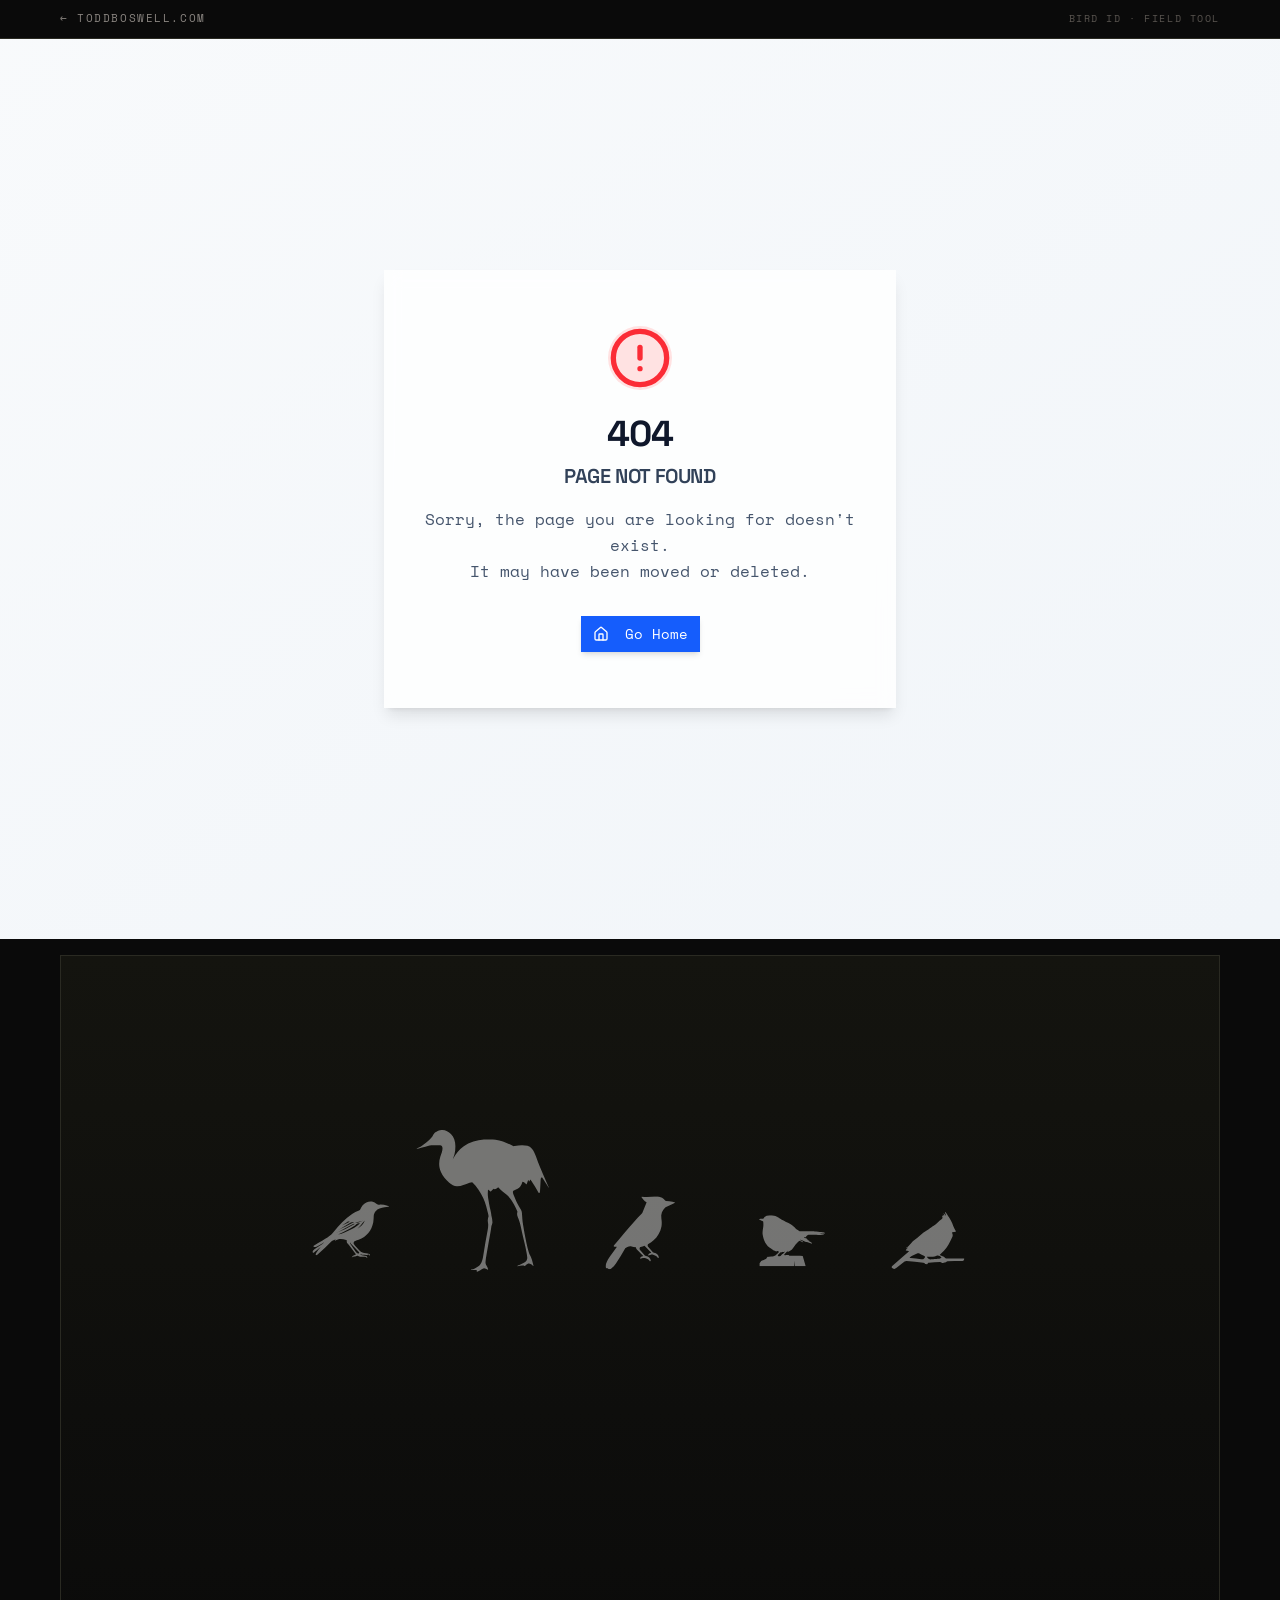
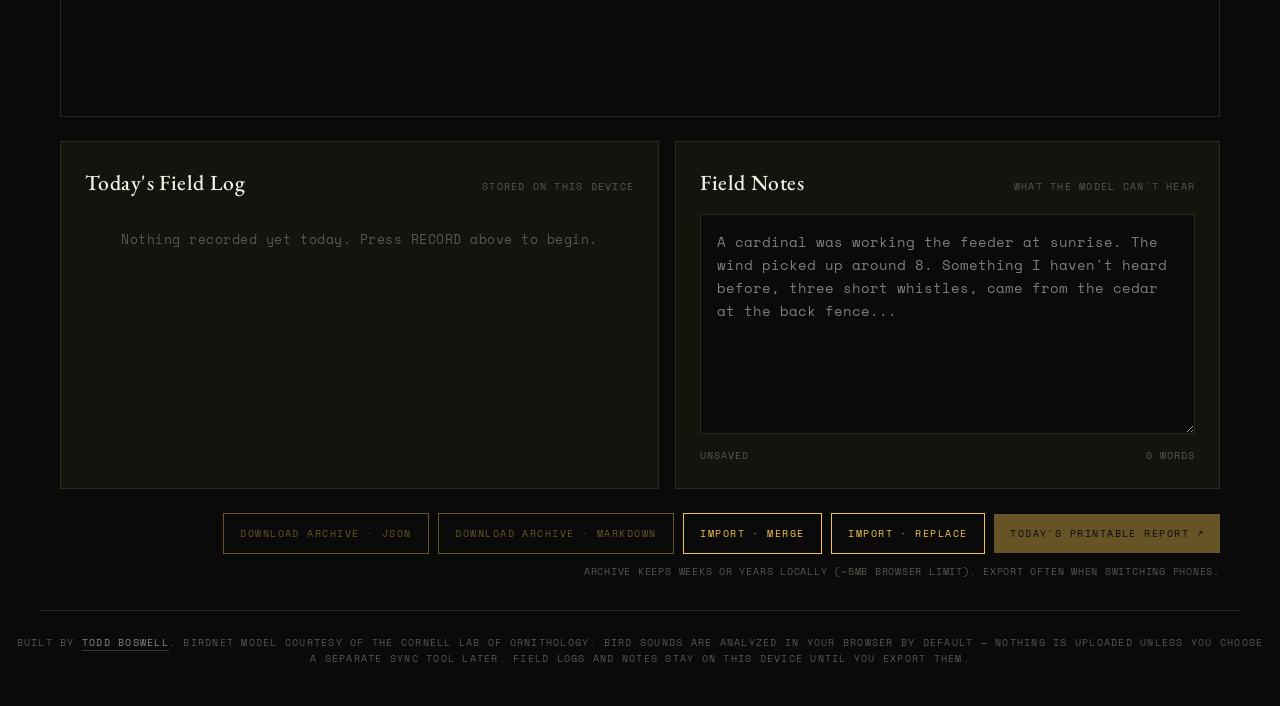
==== birds-toddboswell-deploy/index.html @ f6df8714 "Initial Bird ID static site" ====
<!doctype html>
<html lang="en">
<head>
  <meta charset="UTF-8" />
  <meta name="viewport" content="width=device-width, initial-scale=1.0, maximum-scale=1" />
  <title>Bird ID — Todd's Field Tool</title>
  <meta name="description" content="Point it at a bird. Find out what it is. That's it." />

  <link rel="preconnect" href="https://fonts.googleapis.com" />
  <link rel="preconnect" href="https://fonts.gstatic.com" crossorigin />
  <link
    href="https://fonts.googleapis.com/css2?family=EB+Garamond:ital,wght@0,400;0,500;0,600;1,400&family=Inter:wght@400;500;600&family=Space+Grotesk:wght@400;500;600;700&family=Space+Mono:ital,wght@0,400;0,700;1,400&display=swap"
    rel="stylesheet"
  />

  <script type="module" crossorigin src="./assets/index-MS-Bs-As-v3.js"></script>
  <link rel="stylesheet" crossorigin href="./assets/index-Kcr8aSNX.css">

  <style>
    /* ============================================================
       Wrapper additions — header nav, daily log, notes, export
       Matches the React app's dark/amber aesthetic so it reads as
       one cohesive tool.
       ============================================================ */
    :root {
      --w-bg: #0a0a0a;
      --w-surface: #14140f;
      --w-surface-2: #1c1c16;
      --w-border: #2a2a22;
      --w-border-strong: #3a3a30;
      --w-text: #f5f0e8;
      --w-text-muted: #8a8580;
      --w-text-faint: #5a5550;
      --w-accent: #f0c350;
      --w-mono: 'Space Mono', ui-monospace, monospace;
      --w-display: 'Space Grotesk', sans-serif;
      --w-serif: 'EB Garamond', Georgia, 'Times New Roman', serif;
      --w-body: 'Inter', system-ui, sans-serif;
    }

    /* The React app builds its own visible header — hide the
       FLATWATER ↗ link inside it. We replace it with our own nav
       below the app. (Targeted via JS at runtime since the bundle
       names it with Tailwind classes only.) */
    .w-hide-flatwater { display: none !important; }

    /* Sit my wrapper sections below the React app. */
    body { background: var(--w-bg); }
    #root { display: block; }

    /* Decorative silhouettes — portfolio Bird ID card */
    .w-deco-wrap {
      max-width: 1200px;
      margin: 0 auto;
      padding: 1rem 1.25rem 0;
    }
    .w-deco-inner {
      border: 1px solid var(--w-border);
      background: linear-gradient(180deg, var(--w-surface) 0%, var(--w-bg) 100%);
      padding: 1.25rem 1rem;
      display: flex;
      justify-content: center;
      align-items: center;
    }
    .w-deco-inner img {
      width: min(720px, 100%);
      height: auto;
      opacity: 0.42;
      filter: invert(1) brightness(1.15);
      pointer-events: none;
      user-select: none;
    }

    .w-section {
      max-width: 1200px;
      margin: 0 auto;
      padding: 1.5rem 1.25rem;
      font-family: var(--w-body);
      color: var(--w-text);
    }

    .w-section + .w-section { padding-top: 0; }

    .w-divider {
      max-width: 1200px;
      margin: 0 auto;
      border-top: 1px solid var(--w-border);
    }

    /* Site-nav strip at the very top, sits above the React header */
    .w-topnav {
      background: var(--w-bg);
      border-bottom: 1px solid var(--w-border);
      font-family: var(--w-mono);
      font-size: 0.7rem;
      letter-spacing: 0.14em;
      text-transform: uppercase;
    }
    .w-topnav-inner {
      max-width: 1200px;
      margin: 0 auto;
      padding: 0.65rem 1.25rem;
      display: flex;
      justify-content: space-between;
      align-items: center;
      gap: 1rem;
    }
    .w-topnav a {
      color: var(--w-text-muted);
      text-decoration: none;
      transition: color 0.2s ease;
    }
    .w-topnav a:hover { color: var(--w-accent); }
    .w-topnav .right {
      color: var(--w-text-faint);
      font-size: 0.65rem;
    }

    /* Panel — used for log and notes */
    .w-panel {
      background: var(--w-surface);
      border: 1px solid var(--w-border);
      padding: 1.5rem;
    }

    .w-panel-head {
      display: flex;
      justify-content: space-between;
      align-items: baseline;
      margin-bottom: 1rem;
      gap: 1rem;
      flex-wrap: wrap;
    }
    .w-panel-title {
      font-family: var(--w-serif);
      font-size: 1.35rem;
      font-weight: 500;
      letter-spacing: 0.02em;
      text-transform: none;
      color: var(--w-text);
      margin: 0;
    }
    .w-panel-sub {
      font-family: var(--w-mono);
      font-size: 0.65rem;
      letter-spacing: 0.12em;
      text-transform: uppercase;
      color: var(--w-text-faint);
    }

    /* Daily log */
    .w-log-empty {
      font-family: var(--w-mono);
      font-size: 0.8rem;
      color: var(--w-text-faint);
      padding: 1rem 0;
      text-align: center;
      letter-spacing: 0.04em;
    }
    .w-log-list { list-style: none; padding: 0; margin: 0; }
    .w-log-item {
      display: flex;
      flex-direction: column;
      gap: 0.5rem;
      padding: 0.85rem 0;
      border-bottom: 1px solid var(--w-border);
    }
    .w-log-item:last-child { border-bottom: none; }
    .w-log-top {
      display: flex;
      flex-wrap: wrap;
      align-items: flex-start;
      justify-content: space-between;
      gap: 0.5rem 1rem;
    }
    .w-log-top-left {
      display: flex;
      flex-wrap: wrap;
      align-items: baseline;
      gap: 0.5rem 0.85rem;
      min-width: 0;
      flex: 1;
    }
    .w-log-time {
      font-family: var(--w-mono);
      font-size: 0.7rem;
      color: var(--w-text-faint);
      letter-spacing: 0.04em;
    }
    .w-log-name {
      font-family: var(--w-display);
      font-size: 0.95rem;
      color: var(--w-text);
    }
    .w-log-sci {
      font-family: var(--w-display);
      font-style: italic;
      font-size: 0.75rem;
      color: var(--w-text-muted);
      display: block;
    }
    .w-log-conf {
      font-family: var(--w-mono);
      font-size: 0.75rem;
      color: var(--w-accent);
      white-space: nowrap;
    }
    .w-log-actions {
      display: flex;
      align-items: center;
      gap: 0.5rem;
      flex-shrink: 0;
    }
    .w-btn-ghost {
      font-family: var(--w-mono);
      font-size: 0.65rem;
      letter-spacing: 0.1em;
      text-transform: uppercase;
      color: var(--w-text-muted);
      background: transparent;
      border: 1px solid var(--w-border-strong);
      padding: 0.35rem 0.55rem;
      cursor: pointer;
      transition: color 0.15s ease, border-color 0.15s ease;
    }
    .w-btn-ghost:hover {
      color: var(--w-accent);
      border-color: var(--w-accent);
    }
    .w-entry-note {
      width: 100%;
      min-height: 2.75rem;
      background: var(--w-bg);
      border: 1px solid var(--w-border);
      color: var(--w-text);
      font-family: var(--w-mono);
      font-size: 0.78rem;
      line-height: 1.55;
      padding: 0.55rem 0.65rem;
      resize: vertical;
      transition: border-color 0.2s ease;
    }
    .w-entry-note:focus {
      outline: none;
      border-color: var(--w-accent);
    }
    .w-entry-note::placeholder {
      color: var(--w-text-faint);
    }

    /* Two-up: log on left, notes on right */
    .w-grid {
      display: grid;
      grid-template-columns: 1fr;
      gap: 1rem;
    }
    @media (min-width: 900px) {
      .w-grid { grid-template-columns: minmax(0, 1.1fr) minmax(0, 1fr); }
    }

    /* Notes textarea */
    .w-notes-text {
      width: 100%;
      min-height: 220px;
      background: var(--w-bg);
      border: 1px solid var(--w-border);
      color: var(--w-text);
      font-family: var(--w-mono);
      font-size: 0.85rem;
      line-height: 1.7;
      padding: 1rem;
      resize: vertical;
      transition: border-color 0.2s ease;
    }
    .w-notes-text:focus {
      outline: none;
      border-color: var(--w-accent);
    }
    .w-notes-meta {
      display: flex;
      justify-content: space-between;
      align-items: center;
      margin-top: 0.5rem;
      font-family: var(--w-mono);
      font-size: 0.65rem;
      letter-spacing: 0.1em;
      text-transform: uppercase;
      color: var(--w-text-faint);
    }
    .w-saved.is-saved { color: var(--w-accent); }

    /* Export button */
    .w-export-bar {
      max-width: 1200px;
      margin: 0 auto;
      padding: 0 1.25rem 2rem;
      display: flex;
      flex-wrap: wrap;
      justify-content: flex-end;
      align-items: center;
      gap: 0.6rem;
    }
    .w-btn {
      font-family: var(--w-mono);
      font-size: 0.65rem;
      letter-spacing: 0.14em;
      text-transform: uppercase;
      color: var(--w-bg);
      background: var(--w-accent);
      border: none;
      padding: 0.75rem 1rem;
      cursor: pointer;
      transition: transform 0.15s ease, opacity 0.15s ease;
    }
    .w-btn:hover { transform: translateY(-1px); }
    .w-btn:disabled { opacity: 0.4; cursor: not-allowed; transform: none; }
    .w-btn-outline {
      color: var(--w-accent);
      background: transparent;
      border: 1px solid var(--w-accent);
    }
    .w-btn-outline:hover {
      background: rgba(240, 195, 80, 0.08);
    }
    .w-import-hint {
      width: 100%;
      flex-basis: 100%;
      font-family: var(--w-mono);
      font-size: 0.6rem;
      letter-spacing: 0.08em;
      text-transform: uppercase;
      color: var(--w-text-faint);
      text-align: right;
      margin: 0;
    }

    .w-footer-note {
      text-align: center;
      font-family: var(--w-mono);
      font-size: 0.65rem;
      letter-spacing: 0.12em;
      text-transform: uppercase;
      color: var(--w-text-faint);
      padding: 1.5rem 1rem 2.5rem;
    }
    .w-footer-note a {
      color: var(--w-text-muted);
      text-decoration: none;
      border-bottom: 1px solid var(--w-border-strong);
    }
    .w-footer-note a:hover { color: var(--w-accent); border-bottom-color: var(--w-accent); }
  </style>
</head>
<body>

  <!-- Top site-nav strip. Sits above the React app's own header. -->
  <nav class="w-topnav">
    <div class="w-topnav-inner">
      <a href="https://www.toddboswell.com/">← toddboswell.com</a>
      <span class="right">Bird ID · Field Tool</span>
    </div>
  </nav>

  <!-- React app mounts here -->
  <div id="root"></div>

  <div class="w-deco-wrap" aria-hidden="true">
    <div class="w-deco-inner">
      <img src="./assets/birds.svg" alt="" width="720" height="120" decoding="async" loading="lazy" />
    </div>
  </div>

  <!-- Wrapper additions: Daily Field Log + Notes -->
  <section class="w-section">
    <div class="w-grid">
      <article class="w-panel">
        <header class="w-panel-head">
          <h2 class="w-panel-title">Today's Field Log</h2>
          <span class="w-panel-sub" id="w-log-meta">stored on this device</span>
        </header>
        <div id="w-log-body">
          <div class="w-log-empty">Nothing recorded yet today. Press RECORD above to begin.</div>
        </div>
      </article>

      <article class="w-panel">
        <header class="w-panel-head">
          <h2 class="w-panel-title">Field Notes</h2>
          <span class="w-panel-sub">what the model can't hear</span>
        </header>
        <textarea
          id="w-notes-text"
          class="w-notes-text"
          placeholder="A cardinal was working the feeder at sunrise. The wind picked up around 8. Something I haven't heard before, three short whistles, came from the cedar at the back fence..."
        ></textarea>
        <div class="w-notes-meta">
          <span id="w-notes-saved" class="w-saved">unsaved</span>
          <span id="w-notes-count">0 words</span>
        </div>
      </article>
    </div>
  </section>

  <div class="w-export-bar">
    <input type="file" id="w-import-file" accept="application/json,.json,text/plain" hidden />
    <button type="button" id="w-btn-download-json" class="w-btn w-btn-outline">Download archive · JSON</button>
    <button type="button" id="w-btn-download-md" class="w-btn w-btn-outline">Download archive · Markdown</button>
    <button type="button" id="w-btn-import-merge" class="w-btn w-btn-outline">Import · merge</button>
    <button type="button" id="w-btn-import-replace" class="w-btn w-btn-outline">Import · replace</button>
    <button type="button" id="w-btn-export" class="w-btn" disabled>Today's printable report ↗</button>
    <p class="w-import-hint">Archive keeps weeks or years locally (~5MB browser limit). Export often when switching phones.</p>
  </div>

  <div class="w-divider"></div>

  <p class="w-footer-note">
    Built by <a href="https://www.toddboswell.com/">Todd Boswell</a>. BirdNET model courtesy of the Cornell Lab of Ornithology.
    Bird sounds are analyzed in your browser by default — nothing is uploaded unless you choose a separate sync tool later.
    Field logs and notes stay on this device until you export them.
  </p>

  <!-- ============================================================
       Wrapper logic — runs after React app mounts.
       Tasks:
         1. Hide the React app's "FLATWATER ↗" link
         2. Watch the React session log via MutationObserver, capture
            each new bird identification into localStorage
         3. Render our own persistent Daily Field Log
         4. Bind notes textarea to localStorage with debounced save
         5. Build a branded printable report on Export click
       ============================================================ -->
  <script>
  (function() {
    'use strict';

    const STORAGE_KEY = 'birdid.v2';
    const STORAGE_LEGACY = 'birdid.v1';
    const LISTEN_GAP_MS = 45000;
    const SCAN_CAP = 52;

    const todayISO = () => new Date().toISOString().slice(0, 10);
    const hhmm = (d) => d.toTimeString().slice(0, 5);

    function genId() {
      if (typeof crypto !== 'undefined' && crypto.randomUUID) return crypto.randomUUID();
      return 'id-' + Date.now().toString(36) + '-' + Math.random().toString(36).slice(2, 9);
    }

    function normalizeStore(parsed) {
      if (!parsed || typeof parsed !== 'object') return { version: 2, sessions: {} };
      const sessions = parsed.sessions && typeof parsed.sessions === 'object' ? parsed.sessions : {};
      for (const day of Object.keys(sessions)) {
        const sess = sessions[day];
        if (!sess || !Array.isArray(sess.birds)) continue;
        for (const b of sess.birds) {
          if (!b.id) b.id = genId();
          if (typeof b.note !== 'string') b.note = '';
          if (typeof b.listenGen !== 'number') b.listenGen = 0;
        }
      }
      return { version: 2, sessions };
    }

    function loadStore() {
      try {
        let raw = localStorage.getItem(STORAGE_KEY);
        if (!raw) raw = localStorage.getItem(STORAGE_LEGACY);
        if (!raw) return { version: 2, sessions: {} };
        const parsed = JSON.parse(raw);
        const store = normalizeStore(parsed);
        saveStore(store);
        try { localStorage.removeItem(STORAGE_LEGACY); } catch (e2) {}
        return store;
      } catch (e) {
        return { version: 2, sessions: {} };
      }
    }

    function saveStore(store) {
      try {
        store.version = 2;
        localStorage.setItem(STORAGE_KEY, JSON.stringify(store));
      } catch (e) { /* quota */ }
    }

    function getToday(store) {
      const d = todayISO();
      if (!store.sessions[d]) {
        store.sessions[d] = { date: d, birds: [], notes: '' };
      }
      return store.sessions[d];
    }

    const store = loadStore();

    // ----- Hide FLATWATER (scan only #root links; cheap on phones) -----
    function hideFlatwaterLink() {
      const root = document.getElementById('root');
      if (!root) return;
      for (const el of root.querySelectorAll('a')) {
        const t = (el.textContent || '').trim();
        if (/flatwater/i.test(t)) el.classList.add('w-hide-flatwater');
      }
    }

    // ----- Listen generation: gaps start a new “press record” cluster -----
    let listenGeneration = 0;
    let lastListenTs = 0;

    function touchListenGeneration(now) {
      if (lastListenTs === 0 || now - lastListenTs > LISTEN_GAP_MS) listenGeneration++;
      lastListenTs = now;
    }

    function speciesKey(name, sci) {
      return (sci || '').trim().toLowerCase() + '::' + (name || '').trim().toLowerCase();
    }

    const parsedHosts = new WeakSet();

    function parsePredictionRow(el) {
      if (!(el instanceof Element)) return null;
      const text = el.textContent || '';
      const percentMatch = text.match(/(\d{1,3})\s*%/);
      if (!percentMatch) return null;
      if (text.length > 260) return null;
      const confidence = parseInt(percentMatch[1], 10);
      if (!(confidence >= 0 && confidence <= 100)) return null;
      let beforePct = text.slice(0, percentMatch.index).trim();
      beforePct = beforePct.replace(/[—·–-]\s*$/, '').trim();
      if (!beforePct) return null;
      let name = beforePct;
      let sci = '';
      const italics = el.querySelectorAll('i, em');
      if (italics.length) {
        const sciText = italics[0].textContent.trim();
        if (sciText && beforePct.endsWith(sciText)) {
          name = beforePct.slice(0, -sciText.length).trim();
          sci = sciText;
        }
      }
      return { name, sci, confidence };
    }

    function ingestPrediction(parsed) {
      const now = Date.now();
      touchListenGeneration(now);
      const today = getToday(store);
      const birds = today.birds;
      const sk = speciesKey(parsed.name, parsed.sci);

      let idx = -1;
      for (let i = birds.length - 1; i >= 0; i--) {
        const b = birds[i];
        if (b.listenGen === listenGeneration && speciesKey(b.name, b.sci) === sk) {
          idx = i;
          break;
        }
      }
      if (idx !== -1) {
        const prev = birds[idx];
        if (parsed.confidence > (prev.confidence || 0)) {
          prev.confidence = parsed.confidence;
          prev.time = hhmm(new Date(now));
          prev.ts = now;
          saveStore(store);
          renderLog();
          updateExportEnabled();
        }
        return;
      }

      birds.push({
        id: genId(),
        name: parsed.name,
        sci: parsed.sci,
        confidence: parsed.confidence,
        time: hhmm(new Date(now)),
        ts: now,
        listenGen: listenGeneration,
        note: '',
      });
      saveStore(store);
      renderLog();
      updateExportEnabled();
    }

    function tryIngestPredictionElement(el) {
      if (!(el instanceof Element)) return false;
      if (parsedHosts.has(el)) return false;
      const parsed = parsePredictionRow(el);
      if (!parsed) return false;
      parsedHosts.add(el);
      ingestPrediction(parsed);
      return true;
    }

    function scanAddedSubtree(rootEl) {
      const stack = [rootEl];
      let seen = 0;
      while (stack.length && seen < SCAN_CAP) {
        const el = stack.pop();
        if (!(el instanceof Element)) continue;
        seen++;
        if (!tryIngestPredictionElement(el)) {
          const kids = el.children;
          for (let i = kids.length - 1; i >= 0; i--) stack.push(kids[i]);
        }
      }
    }

    const pendingMutations = [];
    let moRaf = null;
    function flushPredictionMutations() {
      moRaf = null;
      const batch = pendingMutations.splice(0);
      for (const m of batch) {
        for (const node of m.addedNodes) {
          if (!(node instanceof Element)) continue;
          tryIngestPredictionElement(node);
          scanAddedSubtree(node);
        }
      }
      hideFlatwaterLink();
    }

    let rootObserver = null;
    function attachRootObserver() {
      const root = document.getElementById('root');
      if (!root || rootObserver) return;
      rootObserver = new MutationObserver((mutations) => {
        pendingMutations.push.apply(pendingMutations, mutations);
        if (!moRaf) moRaf = requestAnimationFrame(flushPredictionMutations);
      });
      rootObserver.observe(root, { childList: true, subtree: true });
    }

    attachRootObserver();
    let attachTries = 0;
    const attachTimer = setInterval(() => {
      attachRootObserver();
      hideFlatwaterLink();
      if (++attachTries > 100) clearInterval(attachTimer);
    }, 400);

    // ----- 3. Render the persistent Daily Field Log -----
    const logBody = document.getElementById('w-log-body');
    const logMeta = document.getElementById('w-log-meta');

    function renderLog() {
      const today = getToday(store);
      const birds = today.birds || [];
      if (!birds.length) {
        logBody.innerHTML =
          '<div class="w-log-empty">Nothing recorded yet today. Press RECORD above to begin.</div>';
        logMeta.textContent = 'stored on this device';
        return;
      }
      const speciesCounts = new Map();
      for (const b of birds) {
        const k = speciesKey(b.name, b.sci);
        speciesCounts.set(k, (speciesCounts.get(k) || 0) + 1);
      }
      const speciesTotal = speciesCounts.size;
      logMeta.textContent =
        birds.length +
        (birds.length === 1 ? ' ID' : ' IDs') +
        ' · ' +
        speciesTotal +
        (speciesTotal === 1 ? ' species today' : ' species today');

      const html = ['<ul class="w-log-list">'];
      const sorted = [...birds].sort((a, b) => b.ts - a.ts);
      for (const b of sorted) {
        const bid = escapeHTML(b.id);
        const noteVal = escapeHTML(b.note || '');
        html.push(
          '<li class="w-log-item" data-entry-id="' + bid + '">',
          '<div class="w-log-top">',
          '<div class="w-log-top-left">',
          '<span class="w-log-time">',
          escapeHTML(b.time),
          '</span>',
          '<span class="w-log-name">',
          escapeHTML(b.name),
          b.sci ? '<span class="w-log-sci">' + escapeHTML(b.sci) + '</span>' : '',
          '</span>',
          '</div>',
          '<div class="w-log-actions">',
          '<span class="w-log-conf">',
          String(b.confidence),
          '%</span>',
          '<button type="button" class="w-btn-ghost" data-del-id="' + bid + '">Remove</button>',
          '</div>',
          '</div>',
          '<textarea class="w-entry-note" rows="2" placeholder="Optional note for this identification…" data-note-id="' +
            bid +
            '">' +
            noteVal +
            '</textarea>',
          '</li>'
        );
      }
      html.push('</ul>');
      logBody.innerHTML = html.join('');
    }

    function escapeHTML(s) {
      return String(s).replace(/[&<>"']/g, (c) => ({
        '&': '&amp;',
        '<': '&lt;',
        '>': '&gt;',
        '"': '&quot;',
        "'": '&#39;',
      })[c]);
    }

    renderLog();

    function deleteEntry(id) {
      const today = getToday(store);
      today.birds = (today.birds || []).filter((b) => b.id !== id);
      saveStore(store);
      renderLog();
      updateExportEnabled();
    }

    logBody.addEventListener('click', (e) => {
      const btn = e.target.closest('[data-del-id]');
      if (!btn) return;
      deleteEntry(btn.getAttribute('data-del-id'));
    });

    const noteTimers = Object.create(null);
    logBody.addEventListener('input', (e) => {
      const ta = e.target.closest('[data-note-id]');
      if (!ta) return;
      const id = ta.getAttribute('data-note-id');
      clearTimeout(noteTimers[id]);
      noteTimers[id] = setTimeout(() => {
        const today = getToday(store);
        const row = today.birds.find((x) => x.id === id);
        if (row) {
          row.note = ta.value;
          saveStore(store);
          updateExportEnabled();
        }
      }, 400);
    });

    const notesEl = document.getElementById('w-notes-text');
    const savedEl = document.getElementById('w-notes-saved');
    const countEl = document.getElementById('w-notes-count');

    notesEl.value = getToday(store).notes || '';
    updateNotesMeta();

    let saveTimer = null;
    notesEl.addEventListener('input', () => {
      savedEl.textContent = 'saving';
      savedEl.classList.remove('is-saved');
      clearTimeout(saveTimer);
      saveTimer = setTimeout(() => {
        const today = getToday(store);
        today.notes = notesEl.value;
        saveStore(store);
        savedEl.textContent = 'saved';
        savedEl.classList.add('is-saved');
        updateNotesMeta();
        updateExportEnabled();
      }, 500);
    });

    function updateNotesMeta() {
      const text = notesEl.value || '';
      const words = text.trim() ? text.trim().split(/\s+/).length : 0;
      countEl.textContent = words + (words === 1 ? ' word' : ' words');
    }

    function archiveHasData() {
      for (const k of Object.keys(store.sessions)) {
        const s = store.sessions[k];
        if (s.birds && s.birds.length) return true;
        if (s.notes && String(s.notes).trim()) return true;
      }
      return false;
    }

    const exportBtn = document.getElementById('w-btn-export');
    const jsonBtn = document.getElementById('w-btn-download-json');
    const mdBtn = document.getElementById('w-btn-download-md');
    const importFile = document.getElementById('w-import-file');
    let importMode = 'merge';

    function updateExportEnabled() {
      const today = getToday(store);
      const todayHas =
        (today.birds && today.birds.length) || (today.notes && today.notes.trim());
      exportBtn.disabled = !todayHas;
      const arch = archiveHasData();
      jsonBtn.disabled = !arch;
      mdBtn.disabled = !arch;
    }
    updateExportEnabled();

    function downloadBlob(filename, text, mime) {
      const blob = new Blob([text], { type: mime || 'text/plain;charset=utf-8' });
      const url = URL.createObjectURL(blob);
      const a = document.createElement('a');
      a.href = url;
      a.download = filename;
      a.rel = 'noopener';
      document.body.appendChild(a);
      a.click();
      a.remove();
      URL.revokeObjectURL(url);
    }

    function exportArchivePayload() {
      return {
        version: 2,
        exportedAt: new Date().toISOString(),
        app: 'Bird ID — Todd Field Tool',
        sessions: store.sessions,
      };
    }

    function buildMarkdownArchive() {
      const days = Object.keys(store.sessions).sort();
      let md = '';
      md += '# Bird ID — field archive\n\n';
      md += '_Saved ' + new Date().toLocaleString() + '_\n\n';
      md +=
        'Readable in any text editor, Notes, Notion, or Obsidian. IDs and notes only — no audio is embedded.\n\n---\n\n';
      for (const d of days) {
        const s = store.sessions[d];
        const birds = s.birds || [];
        const notes = s.notes || '';
        if (!birds.length && !String(notes).trim()) continue;
        md += '## ' + d + '\n\n';
        if (birds.length) {
          const speciesMap = new Map();
          for (const b of birds) {
            const key = b.name + (b.sci ? '|' + b.sci : '');
            speciesMap.set(key, (speciesMap.get(key) || 0) + 1);
          }
          md +=
            '**Summary:** ' +
            birds.length +
            ' identification(s), ' +
            speciesMap.size +
            ' species\n\n';
          const sorted = [...birds].sort((a, b) => a.ts - b.ts);
          for (const b of sorted) {
            md += '- **' + b.time + '** — ' + b.name;
            if (b.sci) md += ' _' + b.sci + '_';
            md += ' · ' + b.confidence + '%';
            if (b.note && b.note.trim()) md += '\n  - Note: ' + b.note.replace(/\n/g, '\n    ');
            md += '\n';
          }
          md += '\n';
        }
        if (String(notes).trim()) md += '### Day notes\n\n' + notes + '\n\n';
        md += '---\n\n';
      }
      return md;
    }

    function mergeSession(dst, src) {
      if (!dst.birds) dst.birds = [];
      const have = new Set(dst.birds.map((b) => b.id));
      for (const b of src.birds || []) {
        if (!have.has(b.id)) {
          dst.birds.push(b);
          have.add(b.id);
        }
      }
      if (src.notes && String(src.notes).trim()) {
        if (dst.notes && String(dst.notes).trim())
          dst.notes = String(dst.notes).trim() + '\n\n---\n\n' + String(src.notes).trim();
        else dst.notes = src.notes;
      }
    }

    function applyImport(data) {
      const incoming = normalizeStore(data);
      if (importMode === 'replace') {
        store.sessions = JSON.parse(JSON.stringify(incoming.sessions || {}));
      } else {
        for (const day of Object.keys(incoming.sessions || {})) {
          if (!store.sessions[day]) store.sessions[day] = incoming.sessions[day];
          else mergeSession(store.sessions[day], incoming.sessions[day]);
        }
      }
      saveStore(store);
      notesEl.value = getToday(store).notes || '';
      renderLog();
      updateNotesMeta();
      updateExportEnabled();
    }

    importFile.addEventListener('change', () => {
      const f = importFile.files && importFile.files[0];
      importFile.value = '';
      if (!f) return;
      const reader = new FileReader();
      reader.onload = () => {
        try {
          const data = JSON.parse(String(reader.result || ''));
          if (!data || typeof data !== 'object' || !data.sessions) {
            alert('That file does not look like a Bird ID archive. Use JSON exported from this page.');
            return;
          }
          applyImport(data);
        } catch (err) {
          alert('Could not read that file as JSON.');
        }
      };
      reader.readAsText(f);
    });

    document.getElementById('w-btn-import-merge').addEventListener('click', () => {
      importMode = 'merge';
      importFile.click();
    });
    document.getElementById('w-btn-import-replace').addEventListener('click', () => {
      if (!confirm('Replace all field data on this device with the file? This cannot be undone.')) return;
      importMode = 'replace';
      importFile.click();
    });

    jsonBtn.addEventListener('click', () => {
      const json = JSON.stringify(exportArchivePayload(), null, 2);
      downloadBlob('bird-id-archive.json', json, 'application/json;charset=utf-8');
    });

    mdBtn.addEventListener('click', () => {
      downloadBlob('bird-id-archive.md', buildMarkdownArchive(), 'text/markdown;charset=utf-8');
    });

    exportBtn.addEventListener('click', () => {
      const today = getToday(store);
      const html = buildReportHTML(today);
      const w = window.open('', '_blank');
      if (!w) {
        alert('Pop-up blocker is hiding the report. Allow pop-ups for this site and try again.');
        return;
      }
      w.document.open();
      w.document.write(html);
      w.document.close();
    });

    function buildReportHTML(session) {
      const date = new Date(session.date + 'T12:00:00');
      const dateStr = date.toLocaleDateString(undefined, {
        weekday: 'long', month: 'long', day: 'numeric', year: 'numeric'
      });
      const birds = session.birds || [];
      const notes = session.notes || '';

      // Group identifications by species — count occurrences
      const speciesMap = new Map();
      for (const b of birds) {
        const key = b.name + (b.sci ? '|' + b.sci : '');
        if (!speciesMap.has(key)) {
          speciesMap.set(key, { name: b.name, sci: b.sci, count: 0, bestConf: 0, firstHeard: b.time });
        }
        const s = speciesMap.get(key);
        s.count++;
        if (b.confidence > s.bestConf) s.bestConf = b.confidence;
        if (b.time < s.firstHeard) s.firstHeard = b.time;
      }
      const speciesList = [...speciesMap.values()].sort((a, b) => b.count - a.count);

      const speciesRows = speciesList.map(s => `
        <tr>
          <td class="num">${s.count}×</td>
          <td><strong>${escapeHTML(s.name)}</strong>${s.sci ? `<br><em>${escapeHTML(s.sci)}</em>` : ''}</td>
          <td class="num">${s.bestConf}%</td>
          <td class="num">${escapeHTML(s.firstHeard)}</td>
        </tr>
      `).join('');

      const timelineRows = [...birds].sort((a, b) => a.ts - b.ts).map(b => `
        <tr>
          <td class="num">${escapeHTML(b.time)}</td>
          <td>${escapeHTML(b.name)}${b.sci ? ` <em>(${escapeHTML(b.sci)})</em>` : ''}</td>
          <td class="num">${b.confidence}%</td>
          <td>${b.note && b.note.trim() ? escapeHTML(b.note).replace(/\n/g, '<br>') : '—'}</td>
        </tr>
      `).join('');

      const notesBlock = notes.trim()
        ? `<section class="notes"><h2>Field Notes</h2><div class="notes-body">${
            escapeHTML(notes).replace(/\n/g, '<br>')
          }</div></section>`
        : '';

      return `<!doctype html>
<html lang="en">
<head>
<meta charset="UTF-8">
<title>Field Report — ${escapeHTML(dateStr)} — Bird ID</title>
<link rel="preconnect" href="https://fonts.googleapis.com">
<link rel="preconnect" href="https://fonts.gstatic.com" crossorigin>
<link href="https://fonts.googleapis.com/css2?family=Space+Grotesk:wght@400;500;600;700&family=Space+Mono:wght@400;700&family=EB+Garamond:ital,wght@0,400;0,500;1,400&display=swap" rel="stylesheet">
<style>
  * { box-sizing: border-box; }
  html, body { margin: 0; padding: 0; background: #f6f3eb; color: #1a1a1a; }
  body {
    font-family: 'EB Garamond', Georgia, serif;
    font-size: 13pt;
    line-height: 1.6;
  }
  .page {
    max-width: 720px;
    margin: 0 auto;
    padding: 3rem 2.5rem;
    background: #fffdf7;
    min-height: 100vh;
    box-shadow: 0 0 60px rgba(0,0,0,0.08);
  }
  header.brand {
    border-bottom: 2px solid #1a1a1a;
    padding-bottom: 1.25rem;
    margin-bottom: 2rem;
    display: flex;
    justify-content: space-between;
    align-items: baseline;
    gap: 1rem;
    flex-wrap: wrap;
  }
  .brand-mark {
    font-family: 'Space Grotesk', sans-serif;
    font-weight: 700;
    font-size: 18pt;
    letter-spacing: 0.04em;
    text-transform: uppercase;
  }
  .brand-mark .accent { color: #b8821a; }
  .brand-sub {
    font-family: 'Space Mono', monospace;
    font-size: 9pt;
    letter-spacing: 0.12em;
    text-transform: uppercase;
    color: #555;
  }
  h1 {
    font-family: 'Space Grotesk', sans-serif;
    font-weight: 500;
    font-size: 26pt;
    line-height: 1.15;
    margin: 0 0 0.25rem;
  }
  .subtitle {
    font-family: 'Space Mono', monospace;
    font-size: 10pt;
    letter-spacing: 0.08em;
    text-transform: uppercase;
    color: #777;
    margin-bottom: 2.5rem;
  }
  h2 {
    font-family: 'Space Grotesk', sans-serif;
    font-weight: 600;
    font-size: 13pt;
    letter-spacing: 0.06em;
    text-transform: uppercase;
    margin: 2.25rem 0 0.75rem;
    color: #1a1a1a;
    border-bottom: 1px solid #ccc6b8;
    padding-bottom: 0.4rem;
  }
  table {
    width: 100%;
    border-collapse: collapse;
    margin: 0.5rem 0 1rem;
    font-size: 12pt;
  }
  th, td {
    text-align: left;
    padding: 0.5rem 0.4rem;
    border-bottom: 1px solid #e4ddcc;
    vertical-align: top;
  }
  th {
    font-family: 'Space Mono', monospace;
    font-size: 9pt;
    letter-spacing: 0.1em;
    text-transform: uppercase;
    color: #777;
    font-weight: 400;
    border-bottom: 1px solid #1a1a1a;
  }
  td em { color: #6b6055; font-style: italic; }
  .num {
    font-family: 'Space Mono', monospace;
    font-size: 10.5pt;
    white-space: nowrap;
  }
  td.num { color: #555; }
  .summary-stats {
    display: grid;
    grid-template-columns: repeat(3, 1fr);
    gap: 1.5rem;
    margin: 0 0 2rem;
    padding: 1.25rem 0;
    border-top: 1px solid #ccc6b8;
    border-bottom: 1px solid #ccc6b8;
  }
  .stat {
    text-align: center;
  }
  .stat-value {
    font-family: 'Space Grotesk', sans-serif;
    font-size: 28pt;
    font-weight: 500;
    line-height: 1;
    color: #1a1a1a;
  }
  .stat-label {
    font-family: 'Space Mono', monospace;
    font-size: 8.5pt;
    letter-spacing: 0.12em;
    text-transform: uppercase;
    color: #888;
    margin-top: 0.4rem;
  }
  .notes-body {
    font-size: 13pt;
    line-height: 1.75;
    white-space: pre-wrap;
    background: #faf6ea;
    border-left: 3px solid #b8821a;
    padding: 1rem 1.25rem;
    margin: 0.25rem 0 1.5rem;
    font-style: italic;
  }
  .reflection {
    background: #f1ede0;
    padding: 1.25rem 1.5rem;
    margin: 2.5rem 0 1.5rem;
    border-radius: 2px;
    font-style: italic;
    font-size: 13pt;
    line-height: 1.7;
    color: #2a2a2a;
  }
  .reflection p:first-child { margin-top: 0; }
  .reflection p:last-child { margin-bottom: 0; }
  footer.cta {
    margin-top: 2.5rem;
    padding-top: 1.5rem;
    border-top: 2px solid #1a1a1a;
    font-size: 11pt;
    line-height: 1.6;
  }
  footer.cta p { margin: 0.5rem 0; }
  footer.cta .sig {
    font-family: 'Space Grotesk', sans-serif;
    font-weight: 600;
    font-size: 12pt;
    color: #1a1a1a;
  }
  footer.cta a {
    color: #b8821a;
    text-decoration: none;
    border-bottom: 1px solid #b8821a;
  }
  .print-bar {
    position: fixed;
    top: 1rem;
    right: 1rem;
    z-index: 999;
    background: #1a1a1a;
    color: #f6f3eb;
    padding: 0.65rem 1.25rem;
    font-family: 'Space Mono', monospace;
    font-size: 9pt;
    letter-spacing: 0.12em;
    text-transform: uppercase;
    border: none;
    cursor: pointer;
    box-shadow: 0 4px 12px rgba(0,0,0,0.25);
  }
  .print-bar:hover { background: #b8821a; }
  @media print {
    body { background: #fff; }
    .page { box-shadow: none; max-width: 100%; padding: 1.25in 1in; }
    .print-bar { display: none; }
    .reflection { background: #f5f1e4 !important; -webkit-print-color-adjust: exact; print-color-adjust: exact; }
    .notes-body { background: #f9f6ea !important; -webkit-print-color-adjust: exact; print-color-adjust: exact; }
  }
</style>
</head>
<body>
  <button class="print-bar" onclick="window.print()">Print / Save as PDF</button>
  <div class="page">
    <header class="brand">
      <div class="brand-mark">Bird <span class="accent">ID</span></div>
      <div class="brand-sub">Field Report · Todd's Field Tool</div>
    </header>

    <h1>${escapeHTML(dateStr)}</h1>
    <div class="subtitle">${birds.length} identifications · ${speciesList.length} species</div>

    <div class="summary-stats">
      <div class="stat"><div class="stat-value">${birds.length}</div><div class="stat-label">Total Calls</div></div>
      <div class="stat"><div class="stat-value">${speciesList.length}</div><div class="stat-label">Species</div></div>
      <div class="stat"><div class="stat-value">${birds.length ? Math.round(birds.reduce((a, b) => a + b.confidence, 0) / birds.length) : 0}%</div><div class="stat-label">Avg. Confidence</div></div>
    </div>

    ${speciesList.length ? `
    <section>
      <h2>Species Identified</h2>
      <table>
        <thead><tr><th>Calls</th><th>Species</th><th>Best</th><th>First heard</th></tr></thead>
        <tbody>${speciesRows}</tbody>
      </table>
    </section>` : ''}

    ${birds.length ? `
    <section>
      <h2>Chronological Log</h2>
      <table>
        <thead><tr><th>Time</th><th>Identification</th><th>Confidence</th><th>Note</th></tr></thead>
        <tbody>${timelineRows}</tbody>
      </table>
    </section>` : ''}

    ${notesBlock}

    <div class="reflection">
      <p>The birds were here before us and will be here after. Listening to them, even for an hour, is one of the older ways of paying attention.</p>
      <p>Carry today's quiet with you. Be kind to the people you meet next. Be honest about what you don't know. Notice the next thing that wants noticing.</p>
    </div>

    <footer class="cta">
      <p class="sig">— Todd Boswell · Fatbaby Design · Omaha, Nebraska</p>
      <p>If you have a project worth building carefully — brand, tools, training, or something stranger — I take on a small number of clients each year. <a href="https://www.toddboswell.com/">toddboswell.com</a>.</p>
    </footer>
  </div>
</body>
</html>`;
    }

  })();
  </script>

</body>
</html>
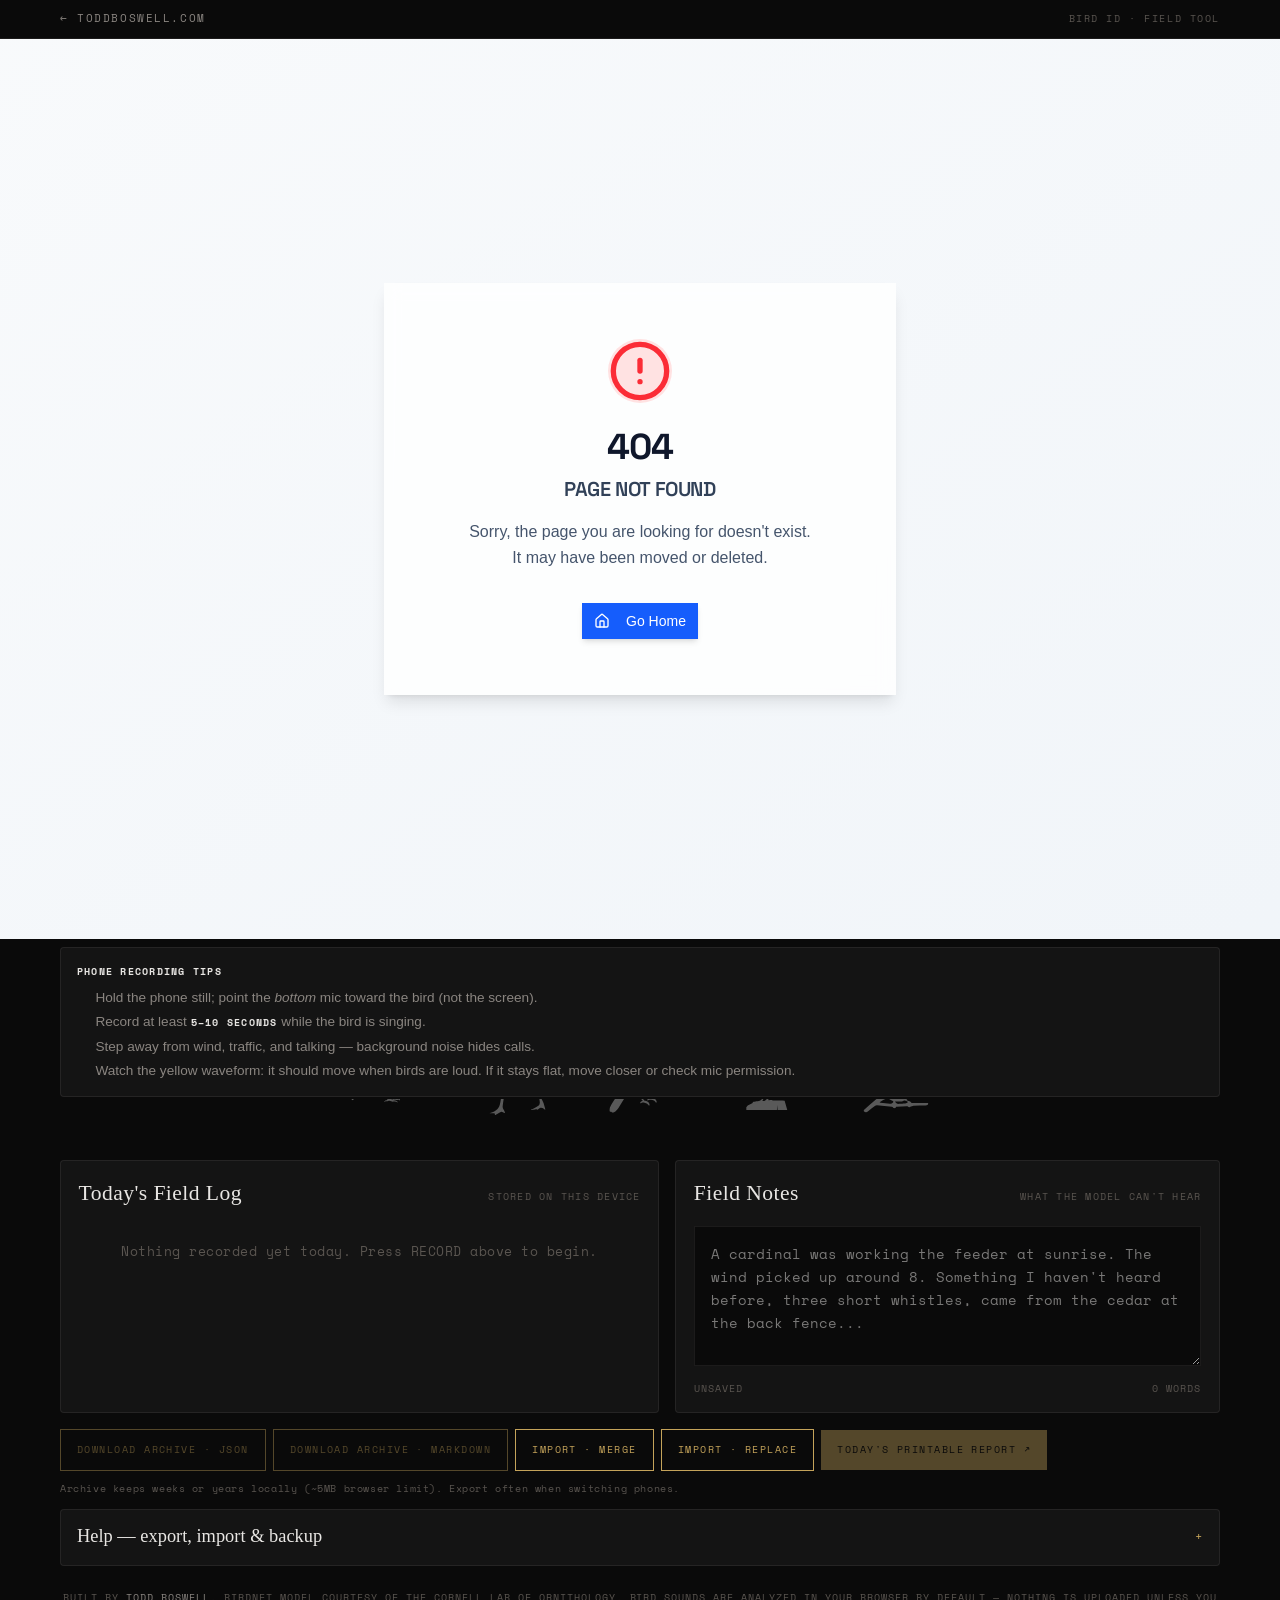
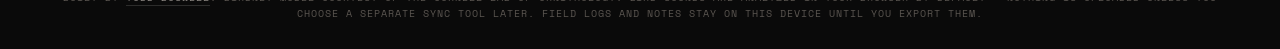
==== commit 04b6bbea: "Restore layout, tighten bird strip, add meadowlark icon and help Co-authored-by: Cursor <cursoragent" ====
--- a/birds-toddboswell-deploy/index.html
+++ b/birds-toddboswell-deploy/index.html
@@ -5,6 +5,8 @@
   <meta name="viewport" content="width=device-width, initial-scale=1.0, maximum-scale=1" />
   <title>Bird ID — Todd's Field Tool</title>
   <meta name="description" content="Point it at a bird. Find out what it is. That's it." />
+  <link rel="icon" href="./assets/meadowlark-icon.svg" type="image/svg+xml" />
+  <link rel="apple-touch-icon" href="./assets/meadowlark-icon.svg" />
 
   <link rel="preconnect" href="https://fonts.googleapis.com" />
   <link rel="preconnect" href="https://fonts.gstatic.com" crossorigin />
@@ -13,6 +15,25 @@
     rel="stylesheet"
   />
 
+  <!-- Phone mic: prefer 48 kHz capture; keep browser DSP off for bird calls. -->
+  <script>
+  (function () {
+    if (!navigator.mediaDevices || !navigator.mediaDevices.getUserMedia) return;
+    var orig = navigator.mediaDevices.getUserMedia.bind(navigator.mediaDevices);
+    navigator.mediaDevices.getUserMedia = function (constraints) {
+      if (constraints && constraints.audio && typeof constraints.audio === 'object') {
+        constraints = JSON.parse(JSON.stringify(constraints));
+        constraints.audio.echoCancellation = false;
+        constraints.audio.noiseSuppression = false;
+        constraints.audio.autoGainControl = false;
+        constraints.audio.channelCount = 1;
+        constraints.audio.sampleRate = { ideal: 48000 };
+        constraints.audio.latency = { ideal: 0 };
+      }
+      return orig(constraints);
+    };
+  })();
+  </script>
   <script type="module" crossorigin src="./assets/index-MS-Bs-As-v3.js"></script>
   <link rel="stylesheet" crossorigin href="./assets/index-Kcr8aSNX.css">
 
@@ -23,19 +44,23 @@
        one cohesive tool.
        ============================================================ */
     :root {
+      /* Align with toddboswell.com editorial dark */
       --w-bg: #0a0a0a;
-      --w-surface: #14140f;
-      --w-surface-2: #1c1c16;
-      --w-border: #2a2a22;
-      --w-border-strong: #3a3a30;
-      --w-text: #f5f0e8;
+      --w-surface: #141414;
+      --w-surface-2: #1c1c1c;
+      --w-border: rgba(232, 230, 227, 0.08);
+      --w-border-strong: rgba(232, 230, 227, 0.15);
+      --w-text: #e8e6e3;
       --w-text-muted: #8a8580;
       --w-text-faint: #5a5550;
-      --w-accent: #f0c350;
+      --w-accent: #c4a35a;
+      --w-accent-soft: rgba(196, 163, 90, 0.1);
       --w-mono: 'Space Mono', ui-monospace, monospace;
       --w-display: 'Space Grotesk', sans-serif;
-      --w-serif: 'EB Garamond', Georgia, 'Times New Roman', serif;
-      --w-body: 'Inter', system-ui, sans-serif;
+      --w-serif: Georgia, 'Times New Roman', serif;
+      --w-body: -apple-system, BlinkMacSystemFont, 'Segoe UI', Roboto, sans-serif;
+      --w-gap: 0.75rem;
+      --w-radius: 4px;
     }
 
     /* The React app builds its own visible header — hide the
@@ -44,47 +69,145 @@
        names it with Tailwind classes only.) */
     .w-hide-flatwater { display: none !important; }
 
-    /* Sit my wrapper sections below the React app. */
-    body { background: var(--w-bg); }
+    body {
+      background: var(--w-bg);
+      color: var(--w-text);
+      font-family: var(--w-body);
+      -webkit-font-smoothing: antialiased;
+    }
     #root { display: block; }
-
-    /* Decorative silhouettes — portfolio Bird ID card */
+    #root .w-app-logo img {
+      width: 100%;
+      height: 100%;
+      object-fit: contain;
+      display: block;
+      padding: 2px;
+    }
+
+    .w-label {
+      font-family: var(--w-mono);
+      font-size: 0.62rem;
+      letter-spacing: 0.14em;
+      text-transform: uppercase;
+      color: var(--w-text-faint);
+      margin: 0 0 0.35rem;
+    }
+
+    /* Help — toddboswell editorial panel */
+    .w-help {
+      border: 1px solid var(--w-border);
+      background: var(--w-surface);
+      border-radius: var(--w-radius);
+    }
+    .w-help > summary {
+      list-style: none;
+      cursor: pointer;
+      padding: 0.85rem 1rem;
+      display: flex;
+      align-items: center;
+      justify-content: space-between;
+      gap: 0.75rem;
+      font-family: var(--w-serif);
+      font-size: 1.15rem;
+      font-weight: 500;
+      color: var(--w-text);
+      user-select: none;
+    }
+    .w-help > summary::-webkit-details-marker { display: none; }
+    .w-help > summary::after {
+      content: '+';
+      font-family: var(--w-mono);
+      font-size: 0.75rem;
+      color: var(--w-accent);
+      letter-spacing: 0.08em;
+    }
+    .w-help[open] > summary::after { content: '−'; }
+    .w-help > summary:hover { color: var(--w-accent); }
+    .w-help-body {
+      padding: 0 1rem 1rem;
+      border-top: 1px solid var(--w-border);
+      font-size: 0.9rem;
+      line-height: 1.65;
+      color: var(--w-text-muted);
+    }
+    .w-help-body h3 {
+      font-family: var(--w-mono);
+      font-size: 0.65rem;
+      font-weight: 400;
+      letter-spacing: 0.12em;
+      text-transform: uppercase;
+      color: var(--w-accent);
+      margin: 1rem 0 0.4rem;
+    }
+    .w-help-body h3:first-child { margin-top: 0.75rem; }
+    .w-help-body p { margin: 0 0 0.5rem; }
+    .w-help-body ul {
+      margin: 0.25rem 0 0.5rem;
+      padding-left: 1.15rem;
+    }
+    .w-help-body li { margin: 0.2rem 0; }
+    .w-help-body strong { color: var(--w-text); font-weight: 600; }
+    .w-help-grid {
+      display: grid;
+      gap: 0.75rem;
+    }
+    @media (min-width: 640px) {
+      .w-help-grid { grid-template-columns: 1fr 1fr; }
+    }
+
+    .w-mic-tips {
+      max-width: 1200px;
+      margin: 0 auto;
+      padding: 0.5rem 1.25rem 0;
+    }
+    .w-mic-tips-inner {
+      border: 1px solid var(--w-border);
+      background: var(--w-surface);
+      border-radius: var(--w-radius);
+      padding: 0.75rem 1rem;
+      font-size: 0.85rem;
+      line-height: 1.55;
+      color: var(--w-text-muted);
+    }
+    .w-mic-tips-inner strong {
+      font-family: var(--w-mono);
+      font-size: 0.65rem;
+      letter-spacing: 0.12em;
+      text-transform: uppercase;
+      color: var(--w-accent);
+    }
+    .w-mic-tips ul {
+      margin: 0.4rem 0 0;
+      padding-left: 1.15rem;
+    }
+    .w-mic-tips li { margin: 0.2rem 0; }
+    .w-mic-tips strong { color: var(--w-text); font-weight: 600; }
+
+    /* Bird row — tight vertical padding (SVG has empty viewBox height) */
     .w-deco-wrap {
       max-width: 1200px;
       margin: 0 auto;
-      padding: 1rem 1.25rem 0;
-    }
-    .w-deco-inner {
-      border: 1px solid var(--w-border);
-      background: linear-gradient(180deg, var(--w-surface) 0%, var(--w-bg) 100%);
-      padding: 1.25rem 1rem;
-      display: flex;
-      justify-content: center;
-      align-items: center;
+      padding: 0.1rem 1.25rem;
+      line-height: 0;
     }
     .w-deco-inner img {
-      width: min(720px, 100%);
-      height: auto;
-      opacity: 0.42;
-      filter: invert(1) brightness(1.15);
-      pointer-events: none;
-      user-select: none;
+      display: block;
+      width: 100%;
+      max-width: 640px;
+      height: 3.25rem;
+      margin: 0 auto;
+      object-fit: cover;
+      object-position: center 42%;
+      opacity: 0.32;
+      filter: invert(1) brightness(1.05);
     }
 
     .w-section {
+      font-family: var(--w-body);
+      color: var(--w-text);
       max-width: 1200px;
       margin: 0 auto;
-      padding: 1.5rem 1.25rem;
-      font-family: var(--w-body);
-      color: var(--w-text);
-    }
-
-    .w-section + .w-section { padding-top: 0; }
-
-    .w-divider {
-      max-width: 1200px;
-      margin: 0 auto;
-      border-top: 1px solid var(--w-border);
+      padding: 0.5rem 1.25rem;
     }
 
     /* Site-nav strip at the very top, sits above the React header */
@@ -120,7 +243,8 @@
     .w-panel {
       background: var(--w-surface);
       border: 1px solid var(--w-border);
-      padding: 1.5rem;
+      border-radius: var(--w-radius);
+      padding: 1rem 1.1rem;
     }
 
     .w-panel-head {
@@ -261,7 +385,7 @@
     /* Notes textarea */
     .w-notes-text {
       width: 100%;
-      min-height: 220px;
+      min-height: 140px;
       background: var(--w-bg);
       border: 1px solid var(--w-border);
       color: var(--w-text);
@@ -289,16 +413,28 @@
     }
     .w-saved.is-saved { color: var(--w-accent); }
 
-    /* Export button */
     .w-export-bar {
       max-width: 1200px;
       margin: 0 auto;
-      padding: 0 1.25rem 2rem;
+      padding: 0.5rem 1.25rem 0.75rem;
       display: flex;
       flex-wrap: wrap;
-      justify-content: flex-end;
+      gap: 0.45rem;
       align-items: center;
-      gap: 0.6rem;
+    }
+    .w-import-hint {
+      flex: 1 1 100%;
+      margin: 0.25rem 0 0;
+      font-family: var(--w-mono);
+      font-size: 0.62rem;
+      letter-spacing: 0.06em;
+      line-height: 1.5;
+      color: var(--w-text-faint);
+    }
+    .w-help-wrap {
+      max-width: 1200px;
+      margin: 0 auto;
+      padding: 0 1.25rem 0.75rem;
     }
     .w-btn {
       font-family: var(--w-mono);
@@ -320,28 +456,19 @@
       border: 1px solid var(--w-accent);
     }
     .w-btn-outline:hover {
-      background: rgba(240, 195, 80, 0.08);
-    }
-    .w-import-hint {
-      width: 100%;
-      flex-basis: 100%;
-      font-family: var(--w-mono);
-      font-size: 0.6rem;
-      letter-spacing: 0.08em;
+      background: var(--w-accent-soft);
+    }
+    .w-footer-note {
+      text-align: center;
+      font-family: var(--w-mono);
+      font-size: 0.62rem;
+      letter-spacing: 0.1em;
       text-transform: uppercase;
       color: var(--w-text-faint);
-      text-align: right;
-      margin: 0;
-    }
-
-    .w-footer-note {
-      text-align: center;
-      font-family: var(--w-mono);
-      font-size: 0.65rem;
-      letter-spacing: 0.12em;
-      text-transform: uppercase;
-      color: var(--w-text-faint);
-      padding: 1.5rem 1rem 2.5rem;
+      padding: 0.75rem 1.25rem 1.75rem;
+      max-width: 1200px;
+      margin: 0 auto;
+      line-height: 1.6;
     }
     .w-footer-note a {
       color: var(--w-text-muted);
@@ -364,9 +491,21 @@
   <!-- React app mounts here -->
   <div id="root"></div>
 
+  <aside class="w-mic-tips" id="w-mic-tips">
+    <div class="w-mic-tips-inner">
+      <strong>Phone recording tips</strong>
+      <ul>
+        <li>Hold the phone still; point the <em>bottom</em> mic toward the bird (not the screen).</li>
+        <li>Record at least <strong>5–10 seconds</strong> while the bird is singing.</li>
+        <li>Step away from wind, traffic, and talking — background noise hides calls.</li>
+        <li>Watch the yellow waveform: it should move when birds are loud. If it stays flat, move closer or check mic permission.</li>
+      </ul>
+    </div>
+  </aside>
+
   <div class="w-deco-wrap" aria-hidden="true">
     <div class="w-deco-inner">
-      <img src="./assets/birds.svg" alt="" width="720" height="120" decoding="async" loading="lazy" />
+      <img src="./assets/birds.svg" alt="" width="720" height="52" decoding="async" loading="lazy" />
     </div>
   </div>
 
@@ -407,13 +546,24 @@
     <button type="button" id="w-btn-download-md" class="w-btn w-btn-outline">Download archive · Markdown</button>
     <button type="button" id="w-btn-import-merge" class="w-btn w-btn-outline">Import · merge</button>
     <button type="button" id="w-btn-import-replace" class="w-btn w-btn-outline">Import · replace</button>
-    <button type="button" id="w-btn-export" class="w-btn" disabled>Today's printable report ↗</button>
+    <button type="button" id="w-btn-export" class="w-btn" disabled>Today&apos;s printable report ↗</button>
     <p class="w-import-hint">Archive keeps weeks or years locally (~5MB browser limit). Export often when switching phones.</p>
   </div>
 
-  <div class="w-divider"></div>
-
-  <p class="w-footer-note">
+  <div class="w-help-wrap">
+    <details class="w-help" id="w-help">
+      <summary>Help — export, import &amp; backup</summary>
+      <div class="w-help-body">
+        <p><strong>Download archive · JSON</strong> — Full backup for another phone or safekeeping. Re-import later with merge or replace.</p>
+        <p><strong>Download archive · Markdown</strong> — Readable journal for Notes, Obsidian, or any text app.</p>
+        <p><strong>Import · merge</strong> — Adds birds and notes from a JSON file without deleting what is already here. Duplicates are skipped.</p>
+        <p><strong>Import · replace</strong> — Wipes this device&apos;s log and loads the file. Use only when restoring a backup.</p>
+        <p><strong>Today&apos;s printable report</strong> — Print-friendly page for today (species summary, timeline, notes).</p>
+      </div>
+    </details>
+  </div>
+
+    <p class="w-footer-note">
     Built by <a href="https://www.toddboswell.com/">Todd Boswell</a>. BirdNET model courtesy of the Cornell Lab of Ornithology.
     Bird sounds are analyzed in your browser by default — nothing is uploaded unless you choose a separate sync tool later.
     Field logs and notes stay on this device until you export them.
@@ -500,6 +650,21 @@
       for (const el of root.querySelectorAll('a')) {
         const t = (el.textContent || '').trim();
         if (/flatwater/i.test(t)) el.classList.add('w-hide-flatwater');
+      }
+    }
+
+    function patchAppLogo() {
+      const root = document.getElementById('root');
+      if (!root) return;
+      for (const box of root.querySelectorAll('div')) {
+        if (!box.classList.contains('w-8') || !box.classList.contains('h-8')) continue;
+        if (box.classList.contains('w-app-logo')) continue;
+        const span = box.querySelector('span');
+        if (!span || (span.textContent || '').trim() !== 'T') continue;
+        box.classList.add('w-app-logo');
+        box.innerHTML =
+          '<img src="./assets/meadowlark-icon.svg" alt="" width="28" height="28" decoding="async" />';
+        return;
       }
     }
 
@@ -622,6 +787,7 @@
         }
       }
       hideFlatwaterLink();
+      patchAppLogo();
     }
 
     let rootObserver = null;
@@ -640,6 +806,7 @@
     const attachTimer = setInterval(() => {
       attachRootObserver();
       hideFlatwaterLink();
+      patchAppLogo();
       if (++attachTries > 100) clearInterval(attachTimer);
     }, 400);
 
